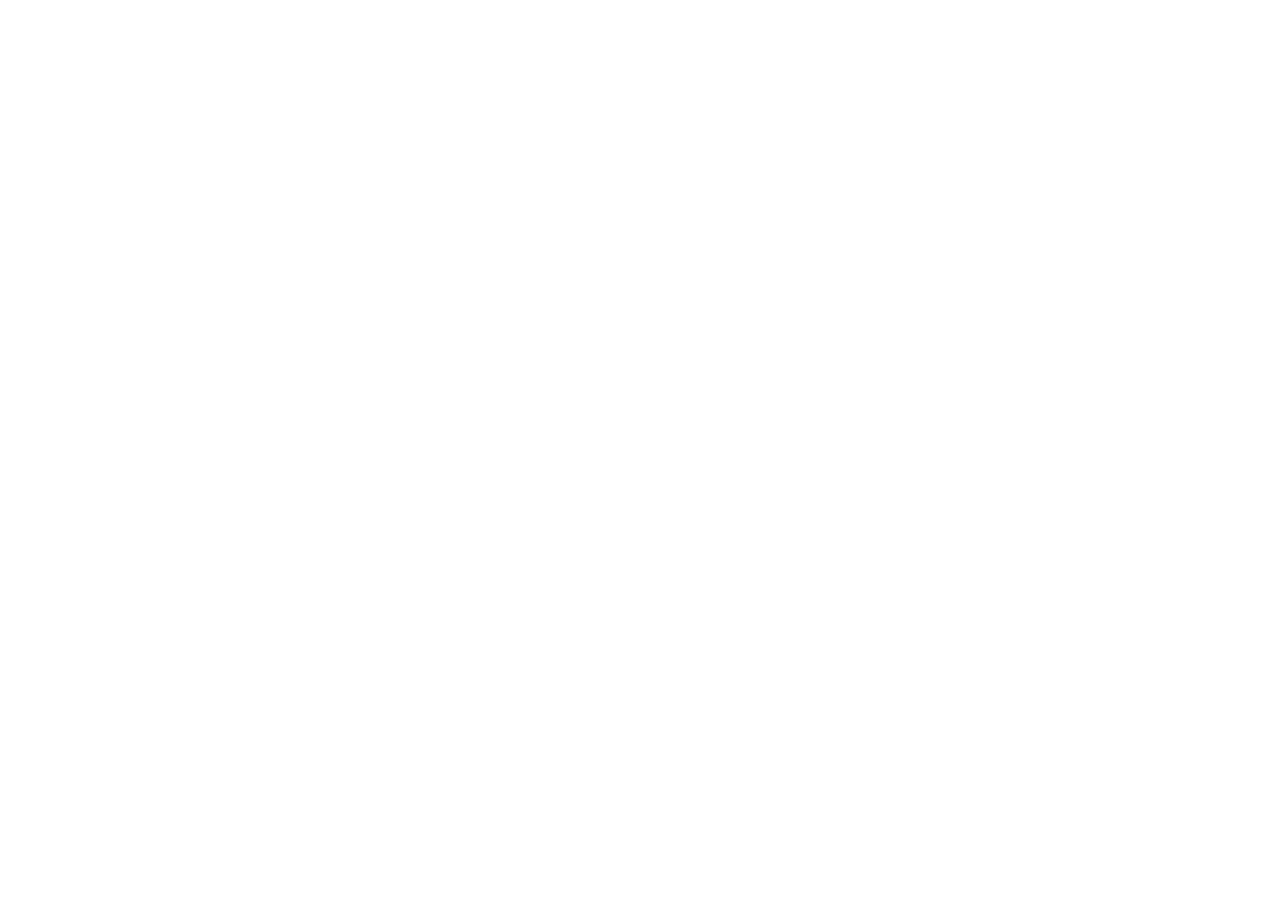
==== drink-water/index.html @ ad9bf6bd "automated deployment of drink-water" ====
<!doctype html><html lang="en"><head><meta charset="utf-8"/><link rel="icon" href="/favicon.ico"/><meta name="viewport" content="width=device-width,initial-scale=1"/><meta name="theme-color" content="#000000"/><meta name="description" content="Web site created using create-react-app"/><link rel="apple-touch-icon" href="/logo192.png"/><link rel="manifest" href="/manifest.json"/><title>React App</title><link href="/static/css/2.1a02f21c.chunk.css" rel="stylesheet"></head><body><noscript>You need to enable JavaScript to run this app.</noscript><div id="root"></div><script>!function(e){function r(r){for(var n,i,l=r[0],a=r[1],f=r[2],c=0,s=[];c<l.length;c++)i=l[c],Object.prototype.hasOwnProperty.call(o,i)&&o[i]&&s.push(o[i][0]),o[i]=0;for(n in a)Object.prototype.hasOwnProperty.call(a,n)&&(e[n]=a[n]);for(p&&p(r);s.length;)s.shift()();return u.push.apply(u,f||[]),t()}function t(){for(var e,r=0;r<u.length;r++){for(var t=u[r],n=!0,l=1;l<t.length;l++){var a=t[l];0!==o[a]&&(n=!1)}n&&(u.splice(r--,1),e=i(i.s=t[0]))}return e}var n={},o={1:0},u=[];function i(r){if(n[r])return n[r].exports;var t=n[r]={i:r,l:!1,exports:{}};return e[r].call(t.exports,t,t.exports,i),t.l=!0,t.exports}i.m=e,i.c=n,i.d=function(e,r,t){i.o(e,r)||Object.defineProperty(e,r,{enumerable:!0,get:t})},i.r=function(e){"undefined"!=typeof Symbol&&Symbol.toStringTag&&Object.defineProperty(e,Symbol.toStringTag,{value:"Module"}),Object.defineProperty(e,"__esModule",{value:!0})},i.t=function(e,r){if(1&r&&(e=i(e)),8&r)return e;if(4&r&&"object"==typeof e&&e&&e.__esModule)return e;var t=Object.create(null);if(i.r(t),Object.defineProperty(t,"default",{enumerable:!0,value:e}),2&r&&"string"!=typeof e)for(var n in e)i.d(t,n,function(r){return e[r]}.bind(null,n));return t},i.n=function(e){var r=e&&e.__esModule?function(){return e.default}:function(){return e};return i.d(r,"a",r),r},i.o=function(e,r){return Object.prototype.hasOwnProperty.call(e,r)},i.p="/";var l=this["webpackJsonpdrink-water"]=this["webpackJsonpdrink-water"]||[],a=l.push.bind(l);l.push=r,l=l.slice();for(var f=0;f<l.length;f++)r(l[f]);var p=a;t()}([])</script><script src="/static/js/2.2a1b680a.chunk.js"></script><script src="/static/js/main.44ea0d7e.chunk.js"></script></body></html>
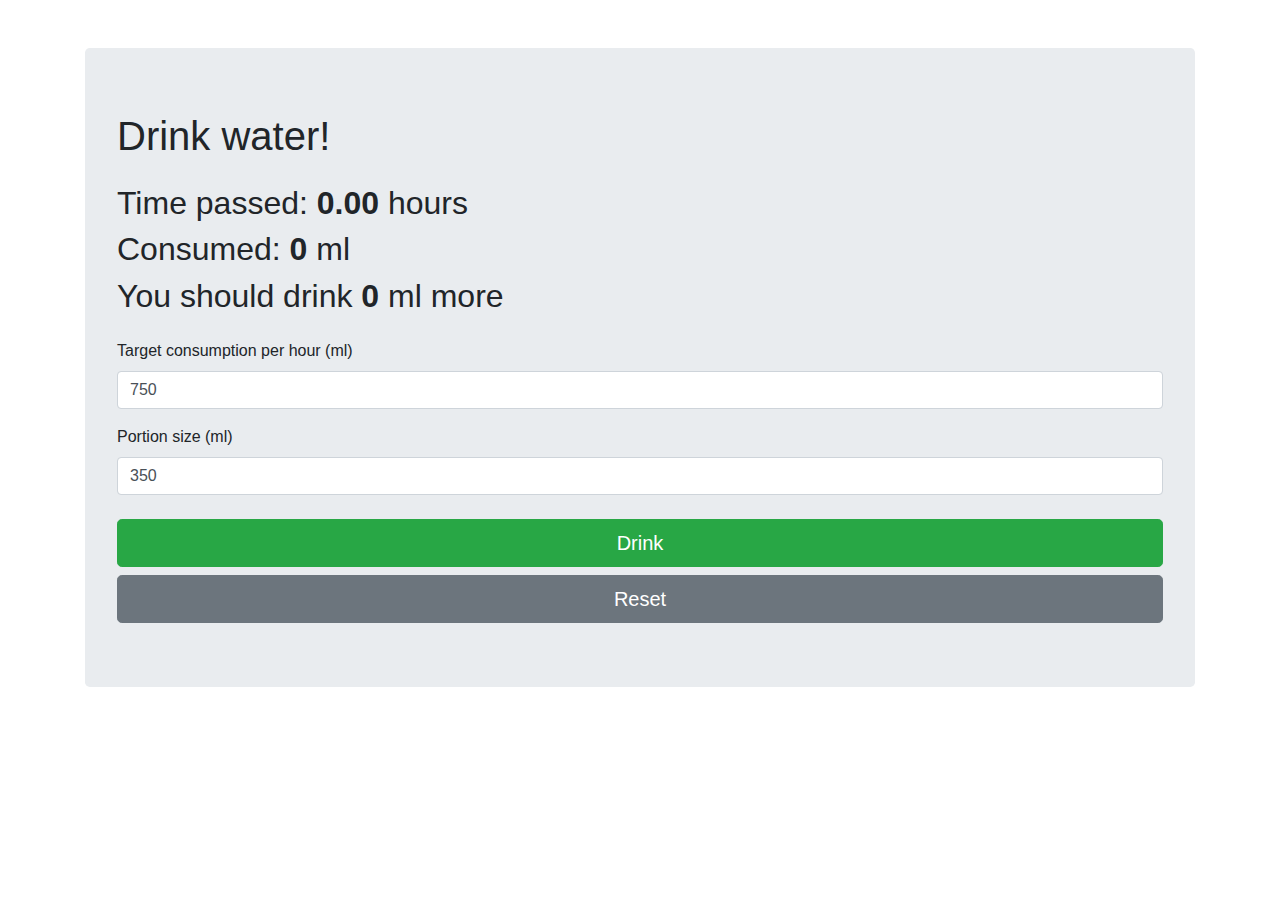
==== commit 52f9d4ce: "automated deployment of drink-water" ====
--- a/drink-water/index.html
+++ b/drink-water/index.html
@@ -1 +1 @@
-<!doctype html><html lang="en"><head><meta charset="utf-8"/><link rel="icon" href="/favicon.ico"/><meta name="viewport" content="width=device-width,initial-scale=1"/><meta name="theme-color" content="#000000"/><meta name="description" content="Web site created using create-react-app"/><link rel="apple-touch-icon" href="/logo192.png"/><link rel="manifest" href="/manifest.json"/><title>React App</title><link href="/static/css/2.1a02f21c.chunk.css" rel="stylesheet"></head><body><noscript>You need to enable JavaScript to run this app.</noscript><div id="root"></div><script>!function(e){function r(r){for(var n,i,l=r[0],a=r[1],f=r[2],c=0,s=[];c<l.length;c++)i=l[c],Object.prototype.hasOwnProperty.call(o,i)&&o[i]&&s.push(o[i][0]),o[i]=0;for(n in a)Object.prototype.hasOwnProperty.call(a,n)&&(e[n]=a[n]);for(p&&p(r);s.length;)s.shift()();return u.push.apply(u,f||[]),t()}function t(){for(var e,r=0;r<u.length;r++){for(var t=u[r],n=!0,l=1;l<t.length;l++){var a=t[l];0!==o[a]&&(n=!1)}n&&(u.splice(r--,1),e=i(i.s=t[0]))}return e}var n={},o={1:0},u=[];function i(r){if(n[r])return n[r].exports;var t=n[r]={i:r,l:!1,exports:{}};return e[r].call(t.exports,t,t.exports,i),t.l=!0,t.exports}i.m=e,i.c=n,i.d=function(e,r,t){i.o(e,r)||Object.defineProperty(e,r,{enumerable:!0,get:t})},i.r=function(e){"undefined"!=typeof Symbol&&Symbol.toStringTag&&Object.defineProperty(e,Symbol.toStringTag,{value:"Module"}),Object.defineProperty(e,"__esModule",{value:!0})},i.t=function(e,r){if(1&r&&(e=i(e)),8&r)return e;if(4&r&&"object"==typeof e&&e&&e.__esModule)return e;var t=Object.create(null);if(i.r(t),Object.defineProperty(t,"default",{enumerable:!0,value:e}),2&r&&"string"!=typeof e)for(var n in e)i.d(t,n,function(r){return e[r]}.bind(null,n));return t},i.n=function(e){var r=e&&e.__esModule?function(){return e.default}:function(){return e};return i.d(r,"a",r),r},i.o=function(e,r){return Object.prototype.hasOwnProperty.call(e,r)},i.p="/";var l=this["webpackJsonpdrink-water"]=this["webpackJsonpdrink-water"]||[],a=l.push.bind(l);l.push=r,l=l.slice();for(var f=0;f<l.length;f++)r(l[f]);var p=a;t()}([])</script><script src="/static/js/2.2a1b680a.chunk.js"></script><script src="/static/js/main.44ea0d7e.chunk.js"></script></body></html>+<!doctype html><html lang="en"><head><meta charset="utf-8"/><link rel="icon" href="/drink-water/favicon.ico"/><meta name="viewport" content="width=device-width,initial-scale=1"/><meta name="theme-color" content="#000000"/><meta name="description" content="Web site created using create-react-app"/><link rel="apple-touch-icon" href="/drink-water/logo192.png"/><link rel="manifest" href="/drink-water/manifest.json"/><title>React App</title><link href="/drink-water/static/css/2.1a02f21c.chunk.css" rel="stylesheet"></head><body><noscript>You need to enable JavaScript to run this app.</noscript><div id="root"></div><script>!function(e){function r(r){for(var n,i,a=r[0],l=r[1],f=r[2],c=0,s=[];c<a.length;c++)i=a[c],Object.prototype.hasOwnProperty.call(o,i)&&o[i]&&s.push(o[i][0]),o[i]=0;for(n in l)Object.prototype.hasOwnProperty.call(l,n)&&(e[n]=l[n]);for(p&&p(r);s.length;)s.shift()();return u.push.apply(u,f||[]),t()}function t(){for(var e,r=0;r<u.length;r++){for(var t=u[r],n=!0,a=1;a<t.length;a++){var l=t[a];0!==o[l]&&(n=!1)}n&&(u.splice(r--,1),e=i(i.s=t[0]))}return e}var n={},o={1:0},u=[];function i(r){if(n[r])return n[r].exports;var t=n[r]={i:r,l:!1,exports:{}};return e[r].call(t.exports,t,t.exports,i),t.l=!0,t.exports}i.m=e,i.c=n,i.d=function(e,r,t){i.o(e,r)||Object.defineProperty(e,r,{enumerable:!0,get:t})},i.r=function(e){"undefined"!=typeof Symbol&&Symbol.toStringTag&&Object.defineProperty(e,Symbol.toStringTag,{value:"Module"}),Object.defineProperty(e,"__esModule",{value:!0})},i.t=function(e,r){if(1&r&&(e=i(e)),8&r)return e;if(4&r&&"object"==typeof e&&e&&e.__esModule)return e;var t=Object.create(null);if(i.r(t),Object.defineProperty(t,"default",{enumerable:!0,value:e}),2&r&&"string"!=typeof e)for(var n in e)i.d(t,n,function(r){return e[r]}.bind(null,n));return t},i.n=function(e){var r=e&&e.__esModule?function(){return e.default}:function(){return e};return i.d(r,"a",r),r},i.o=function(e,r){return Object.prototype.hasOwnProperty.call(e,r)},i.p="/drink-water/";var a=this["webpackJsonpdrink-water"]=this["webpackJsonpdrink-water"]||[],l=a.push.bind(a);a.push=r,a=a.slice();for(var f=0;f<a.length;f++)r(a[f]);var p=l;t()}([])</script><script src="/drink-water/static/js/2.2a1b680a.chunk.js"></script><script src="/drink-water/static/js/main.44ea0d7e.chunk.js"></script></body></html>